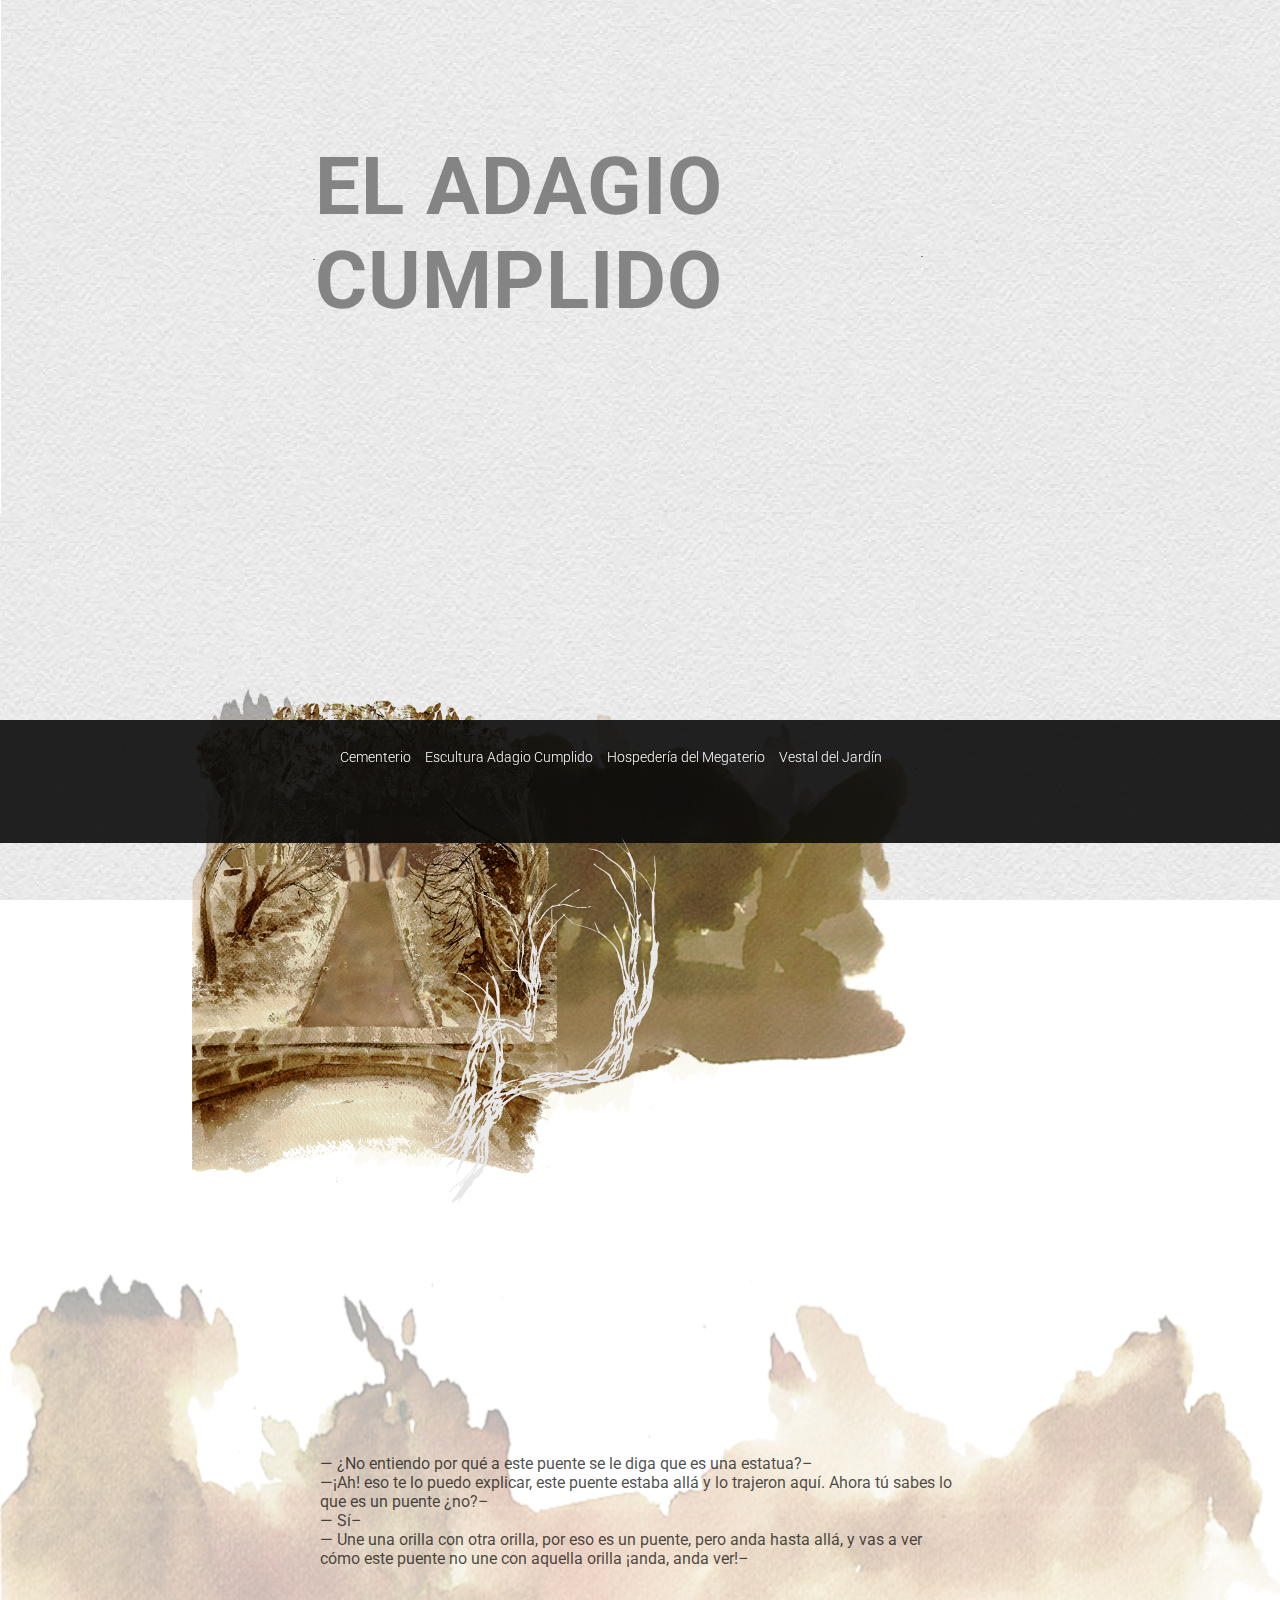
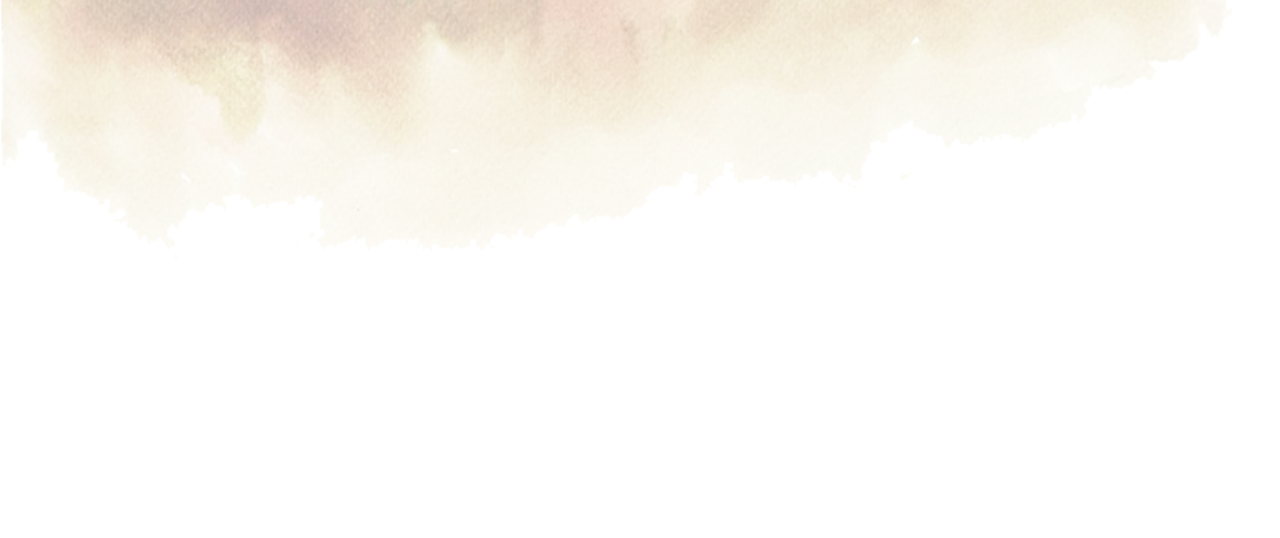
==== escultura.html @ ec2309a5 "agregue html y arreglo de img" ====
<!DOCTYPE html>
<html>
	<head>
	 	<meta charset="utf-8">
	 	<meta name="viewport" content="width=device-width, initial-scale=1, maximum-scale=1">
	 	<meta name="description" content=" recorrido">
	 	<link type="text/css" rel="stylesheet"  href="css/cascada.css">
	 	<link href='http://fonts.googleapis.com/css?family=Roboto:400,300,700' rel='stylesheet' type='text/css'>
	 </head>
	 <body>
	 	<header>
	 		<div id="heder">
	 			<div class="encabezado">
			 		<p>
			 			
			 			<span > el Adagio cumplido</span>
			 		</p>

			 		<h2></h2>
		 		</div>
		 	</div>
	 	</header>
	 	<div id="nav">
		 	<ul>
		 		<li><a href="index.html">Cementerio</a></li>
		 		<li><a href="escultura.html">Escultura Adagio Cumplido</a></li>
		 		<li><a href="hospederia.html">Hospedería del Megaterio</a></li>
		 		<li><a href="vestal.html">Vestal del Jardín</a></li>
		 	</ul>
		 </div>
		 <div id="content"> 
 			<div class="section1">
 				<img src="img/fondo3.png">
				<div class="img1">
					<img src="img/6fondo.png">
				</div>
				<div class="img2">
					<img src="img/6tex.png">
				</div>
				<div class="img3">
					<img src="img/6plano1.png">
				</div>
				<div class="svg1">
					<img src="img/texturalineasarbol3.svg" ></img>
				</div>	

			</div>
			<div class="parrafo">
				<img src="img/fondo3.png">
				<div class="p">
					<p>— ¿No entiendo por qué a este puente se le diga que es una estatua?–<br> 
					—¡Ah! eso te lo puedo explicar, este puente estaba allá y lo trajeron aquí. 
					Ahora tú sabes lo que es un puente ¿no?– <br> 
					— Sí– <br> 
					— Une una orilla con otra orilla, por eso es un puente, pero anda hasta allá, 
					y vas a ver cómo este puente no une con aquella orilla ¡anda, anda ver!– <br> 
					</p>
				</div>
			</div>

		</div>
	</body>

</html>
---- css/cascada.css ----
/**

}
**/
body{
	background-image:url(../img/creampaper_@2.png);
	background-repeat:repeat;
	background-attachment: fixed;
	margin:0%;
	border: 0%;
	
}

#header{
	margin: 0%;
}
.encabezado{
	width: 650px;
	height: 400px;
	margin: 140px auto;
	padding: 0px 0px;

}

.encabezado p{
	font-weight:300;
	font-size:70px;
	font-family: 'Roboto', sans-serif;
	color: #848484;
	letter-spacing: 5px;
	text-transform: uppercase;
	display: inline-block;
	margin: 0px 0px 20px 0px;
}

span{
	font-weight:700;
	font-size: 80px;
	letter-spacing: 1px;
}

h2{
	font-family: 'Roboto', sans-serif;
	font-weight: 400;
	font-size: 28px;
	color: #A4A4A4;
	letter-spacing: 2px;
}


/**
#contentnav{
	width: 100%;
	height: 5%;
	position: fixed;
	top: 635px;
	padding-left: 8%;
	z-index: 3;
	background-color: rgba(10,10,10,.9);
}
**/
#nav{
	width: 100%;
	height: 8%;
	position: fixed;
	top: 720px;
	background-color: rgba(10,10,10,.9);
	padding: 2% 0%;
	z-index: 4;
	

}

#nav ul {
	width: 650px;
	margin: 0 auto;
}

#nav ul li{
 	list-style: none;
 	display: inline-block;
 	position: relative;
 	text-align: center;
 	padding: 0px;
	margin: 2px 5px 2px 5px;
	z-index: 4;

}
#nav ul li a{
	text-decoration: none;
	color:#fff;
	font-family: 'Roboto', sans-serif; 
	font-weight: 300;
	font-size: 14px;
	line-height: 3px;
	z-index: 4;
}
#nav ul li a:hover{
	color: rgba(100,35,35,.9);
}
#activo > a{
	color: #5F4C0B;
}


#content{
	width: 100%;
	height:auto;
	
}


.section1{
	width: 650px;
	height:auto;
	margin-left: 15%;
	margin-right:0%;
	padding: 0px;
	
	
}
.section2{
	width: 650px;
	height:auto;
	margin-left: 0%;
	margin-right:20%;
	
	
}
.section1 img{

	width: 100%;
	height:500px;
	margin: 0px auto;
	z-index: -2;
	position: relative;
	
}
img{
	max-width: 100%
}

/**primer momento**/
.img1{
	
	position:absolute;
	top:700px;
	z-index:-1;
}
.img2{
	
	position:absolute;
	 
	top:700px;
	z-index:1;
}
.img3{
	
	position:absolute;
	
	top:700px;
	z-index:2;
}

.svg1{
	position:absolute;
	margin-left: 15%;
	margin-right:3%;
	padding: 0px;
	top:800px;
	z-index:4;
}

.parrafo{
	width: 100%;
}


.parrafo img{
	width: 100%;
	height:500px;
	margin: 0px auto;
	z-index: 3;
	position: relative;
	top: 80px;
	height:600px;
	padding: 0px;
	z-index: 3;
	
}

.p{
	width: 640px;
	height: 300px;
	margin: 0px auto;
	padding-left: 50px;
	padding-top: 50px;
	padding-right: 50px;
	margin:auto;
	z-index: 3;
	position: relative;
	top:-400px;
}

.p p{
	font-family: 'Roboto', sans-serif;
	font-weight: 400;
	font-size: 16px;
	color:rgba(0,0,0,.7);
	
}

/**segundo momento**/

.img4{
	max-width: 500px;
	position:absolute;
	left:35px; 
	top:1800px;
	z-index:-1;
}
.img5{
	max-width: 500px;
	position:absolute;
	left:35px; 
	top:1800px;
	z-index:1;
}
.img6{
	max-width: 500px;
	position:absolute;
	left:35px; 
	top:1800px;
	z-index:2;
}

.svg2{
	position:absolute;
	margin-left: 4%;
	margin-right:15%;
	padding: 0px;
	top:1900px;
	z-index:4;
	width:600px;
}


/**tercer momento**/


.img7{
	position:absolute;
	top:2700px;
	z-index:-1;
}

.img8{
	position:absolute;
	top:2700px;
	z-index:1;
}
.img9{
	position:absolute;
	top:2700px;
	z-index:2;
}

.svg3{
	width:90%;
	position:absolute;
	left:0px;
	top:2750px;
	z-index:4;


}

/**cuarto momento**/

.img10{
	
	position:absolute;
	top:3700px;
	z-index:-1;
}
.img11{
	position:absolute;
	top:3700px;
	z-index:1;
}
.img12{
	position:absolute;
	top:3700px;
	z-index:2;
}

.svg4{
	width:70%;
	position:absolute;
	left:0px;
	top:3500px;
	z-index:4;
}
/**quinto momento**/

.img13{
	
	position:absolute;
	top:4700px;
	z-index:-1;
}
.img14{
	position:absolute;
	top:4700px;
	z-index:1;
}
.img15{
	position:absolute;
	top:4800px;
	z-index:2;
}
.svg5{
	width:70%;
	position:absolute;
	left:20px;
	top:4800px;
	z-index:4;
}
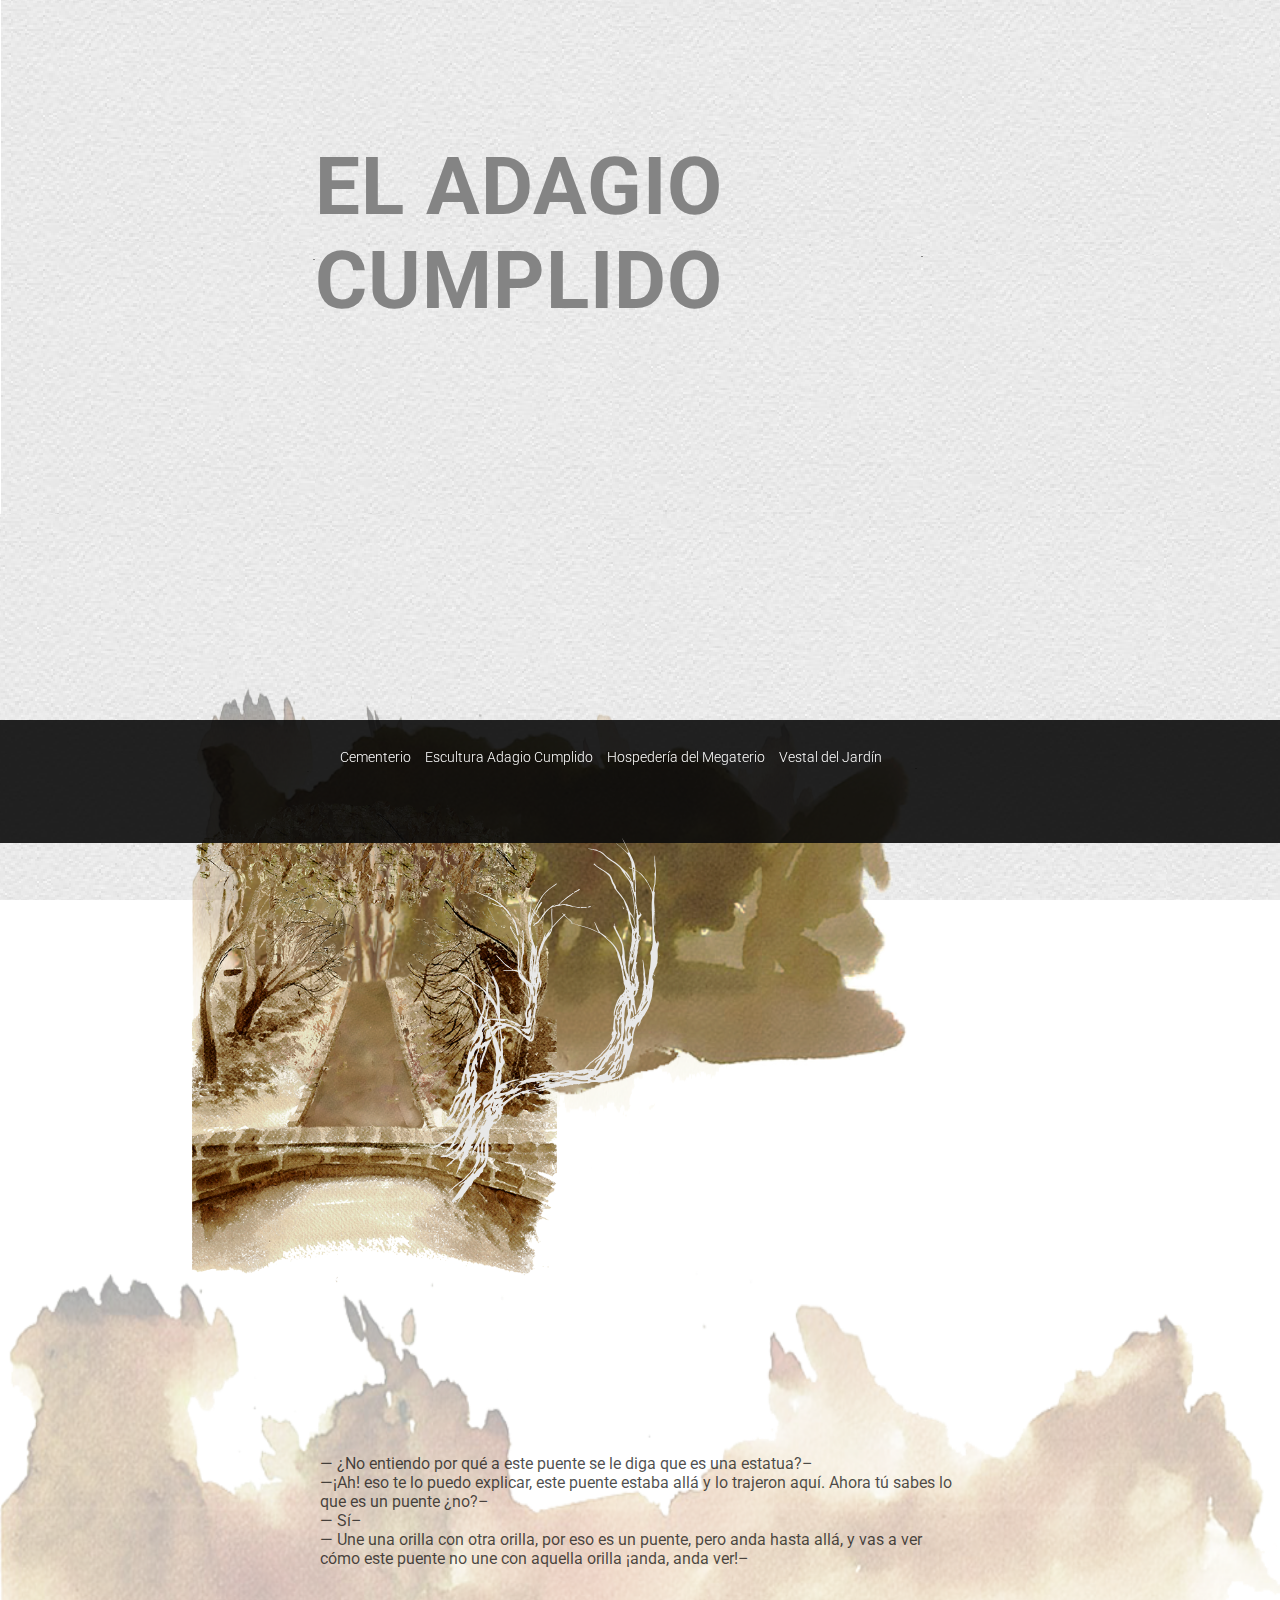
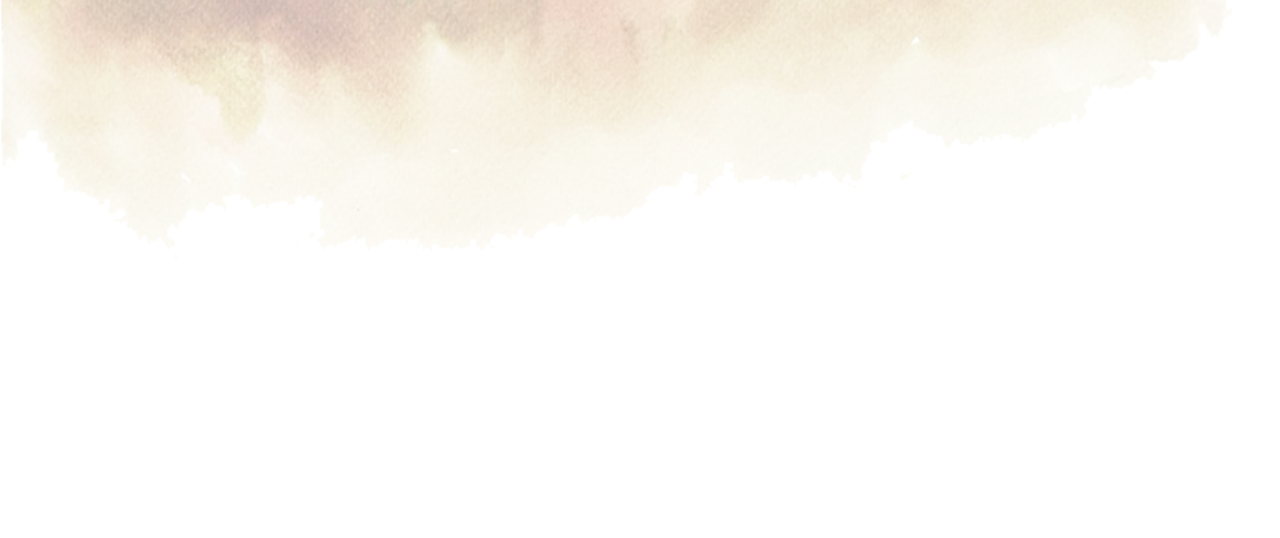
==== commit bac46bd5: "modificación  otras ventanas y posición de img" ====
--- a/escultura.html
+++ b/escultura.html
@@ -31,16 +31,16 @@
 		 <div id="content"> 
  			<div class="section1">
  				<img src="img/fondo3.png">
-				<div class="img1">
+				<div class="img16">
 					<img src="img/6fondo.png">
 				</div>
-				<div class="img2">
+				<div class="img17">
 					<img src="img/6tex.png">
 				</div>
-				<div class="img3">
+				<div class="img18">
 					<img src="img/6plano1.png">
 				</div>
-				<div class="svg1">
+				<div class="svg6">
 					<img src="img/texturalineasarbol3.svg" ></img>
 				</div>	
 
--- a/css/cascada.css
+++ b/css/cascada.css
@@ -266,7 +266,7 @@
 }
 
 .svg3{
-	width:90%;
+	width:100%;
 	position:absolute;
 	left:0px;
 	top:2750px;
@@ -295,10 +295,10 @@
 }
 
 .svg4{
-	width:70%;
+	width:100%;
 	position:absolute;
 	left:0px;
-	top:3500px;
+	top:3700px;
 	z-index:4;
 }
 /**quinto momento**/
@@ -327,4 +327,93 @@
 	z-index:4;
 }
 
-
+/**cambio de página a primer momento de escultura**/
+
+/**primer momento**/
+.img16{
+	
+	position:absolute;
+	top:700px;
+	z-index:-1;
+}
+.img17{
+	
+	position:absolute;
+	top:700px;
+	z-index:1;
+}
+.img18{
+	
+	position:absolute;
+	top:800px;
+	z-index:2;
+}
+
+.svg6{
+	position:absolute;
+	margin-left: 15%;
+	margin-right:3%;
+	padding: 0px;
+	top:800px;
+	z-index:4;
+}
+
+/**cambio de página a primer momento de hospedería**/
+
+/**primer momento**/
+.img19{
+	
+	position:absolute;
+	top:700px;
+	z-index:-1;
+}
+.img20{
+	
+	position:absolute;
+	top:700px;
+	z-index:1;
+}
+.img21{
+	
+	position:absolute;
+	top:800px;
+	z-index:2;
+}
+
+.svg7{
+	position:absolute;
+	margin-left: 15%;
+	margin-right:3%;
+	padding: 0px;
+	top:800px;
+	z-index:4;
+}
+
+/**primer momento**/
+.img22{
+	
+	position:absolute;
+	top:1700px;
+	z-index:-1;
+}
+.img23{
+	
+	position:absolute;
+	top:1700px;
+	z-index:1;
+}
+.img24{
+	
+	position:absolute;
+	top:1800px;
+	z-index:2;
+}
+
+.svg8{
+	position:absolute;
+	margin-left: 15%;
+	margin-right:3%;
+	padding: 0px;
+	top:800px;
+	z-index:4;
+}
